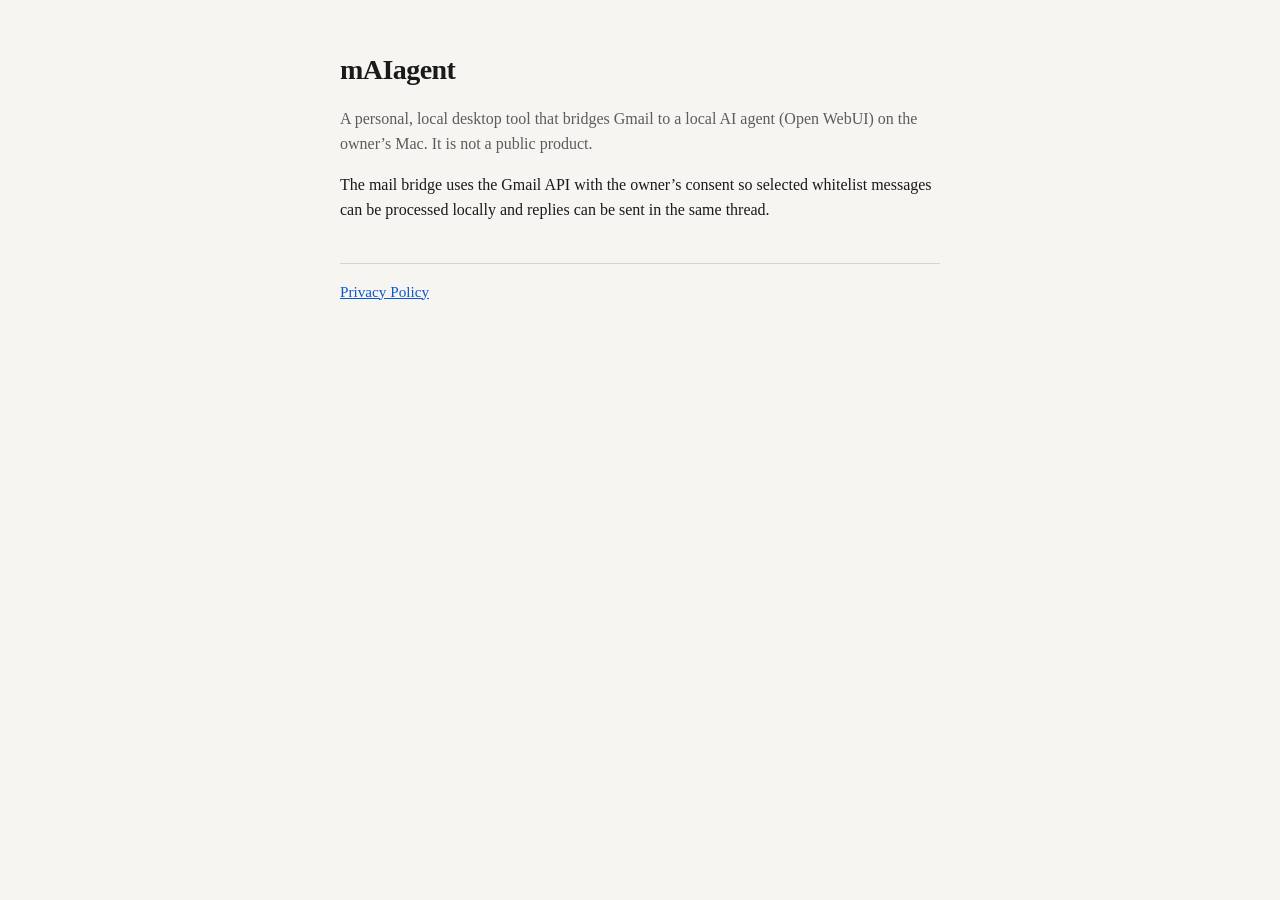
==== index.html @ bc53f13f "Add OAuth homepage and privacy policy for GitHub Pages. Co-authored-by: Cursor <cursoragent@cursor.c" ====
<!DOCTYPE html>
<html lang="en">
  <head>
    <meta charset="utf-8" />
    <meta name="viewport" content="width=device-width, initial-scale=1" />
    <title>mAIagent</title>
    <link rel="stylesheet" href="styles.css" />
  </head>
  <body>
    <main>
      <h1>mAIagent</h1>
      <p class="lead">
        A personal, local desktop tool that bridges Gmail to a local AI agent
        (Open WebUI) on the owner’s Mac. It is not a public product.
      </p>
      <p>
        The mail bridge uses the Gmail API with the owner’s consent so selected
        whitelist messages can be processed locally and replies can be sent in
        the same thread.
      </p>
      <nav>
        <a href="privacy/">Privacy Policy</a>
      </nav>
    </main>
  </body>
</html>
---- styles.css ----
:root {
  color-scheme: light dark;
  --bg: #f7f5f1;
  --fg: #1a1a1a;
  --muted: #5c5c5c;
  --link: #0b57d0;
  --border: #d9d4cb;
  --max: 40rem;
}

@media (prefers-color-scheme: dark) {
  :root {
    --bg: #121212;
    --fg: #ececec;
    --muted: #a8a8a8;
    --link: #8ab4f8;
    --border: #333;
  }
}

* {
  box-sizing: border-box;
}

body {
  margin: 0;
  font-family: "Iowan Old Style", "Palatino Linotype", Palatino, Georgia, serif;
  background: var(--bg);
  color: var(--fg);
  line-height: 1.55;
}

main {
  max-width: var(--max);
  margin: 0 auto;
  padding: 3rem 1.25rem 4rem;
}

h1 {
  font-size: 1.75rem;
  font-weight: 600;
  letter-spacing: -0.02em;
  margin: 0 0 0.75rem;
}

h2 {
  font-size: 1.15rem;
  font-weight: 600;
  margin: 2rem 0 0.5rem;
}

p,
li {
  color: var(--fg);
}

p.lead,
.muted {
  color: var(--muted);
}

a {
  color: var(--link);
}

nav {
  margin-top: 2.5rem;
  padding-top: 1rem;
  border-top: 1px solid var(--border);
  font-size: 0.95rem;
}

ul {
  padding-left: 1.2rem;
}

code {
  font-family: ui-monospace, SFMono-Regular, Menlo, Consolas, monospace;
  font-size: 0.9em;
}
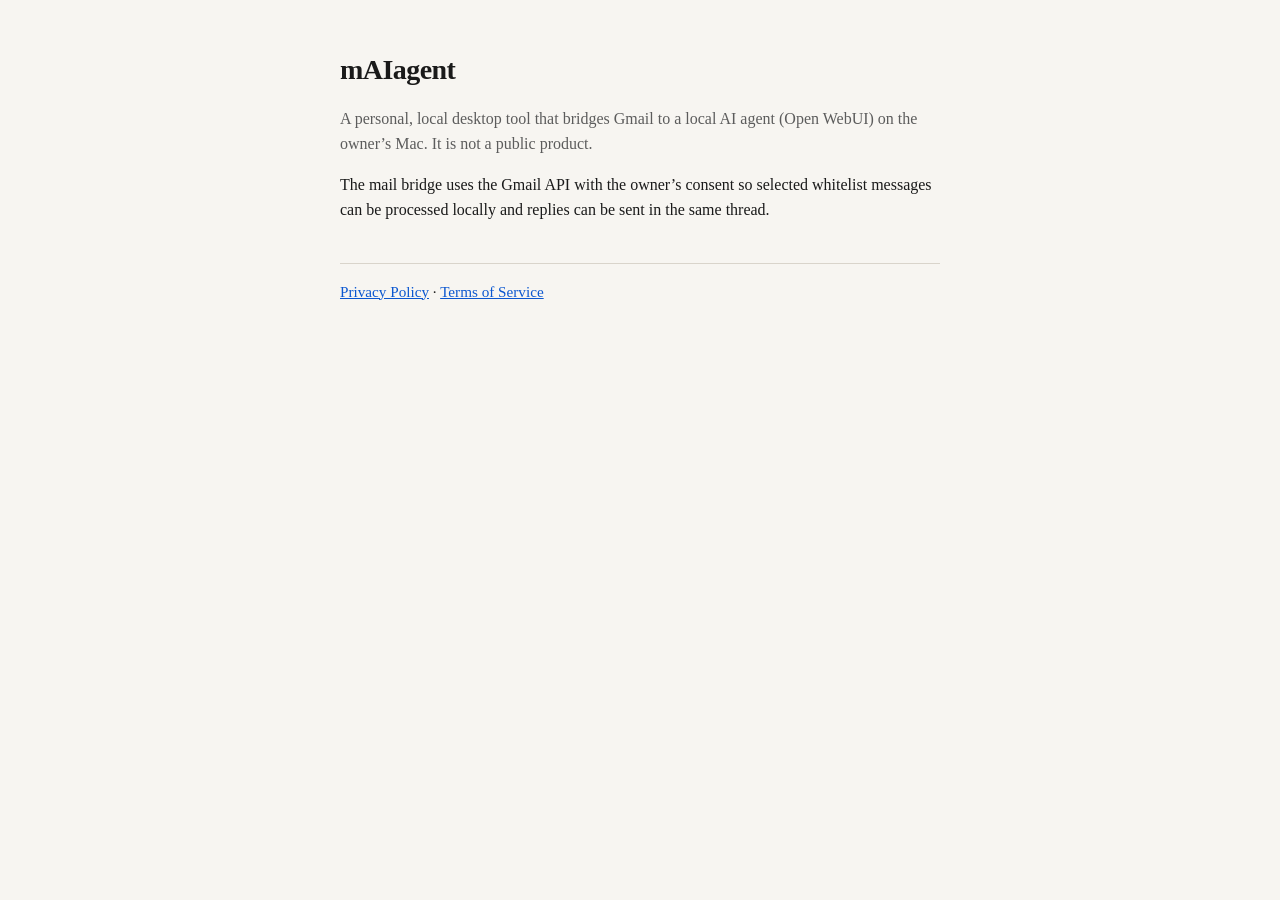
==== commit 84521ad0: "Add Terms of Service page for Google OAuth consent screen. Co-authored-by: Cursor <cursoragent@curso" ====
--- a/index.html
+++ b/index.html
@@ -20,6 +20,8 @@
       </p>
       <nav>
         <a href="privacy/">Privacy Policy</a>
+        ·
+        <a href="terms/">Terms of Service</a>
       </nav>
     </main>
   </body>
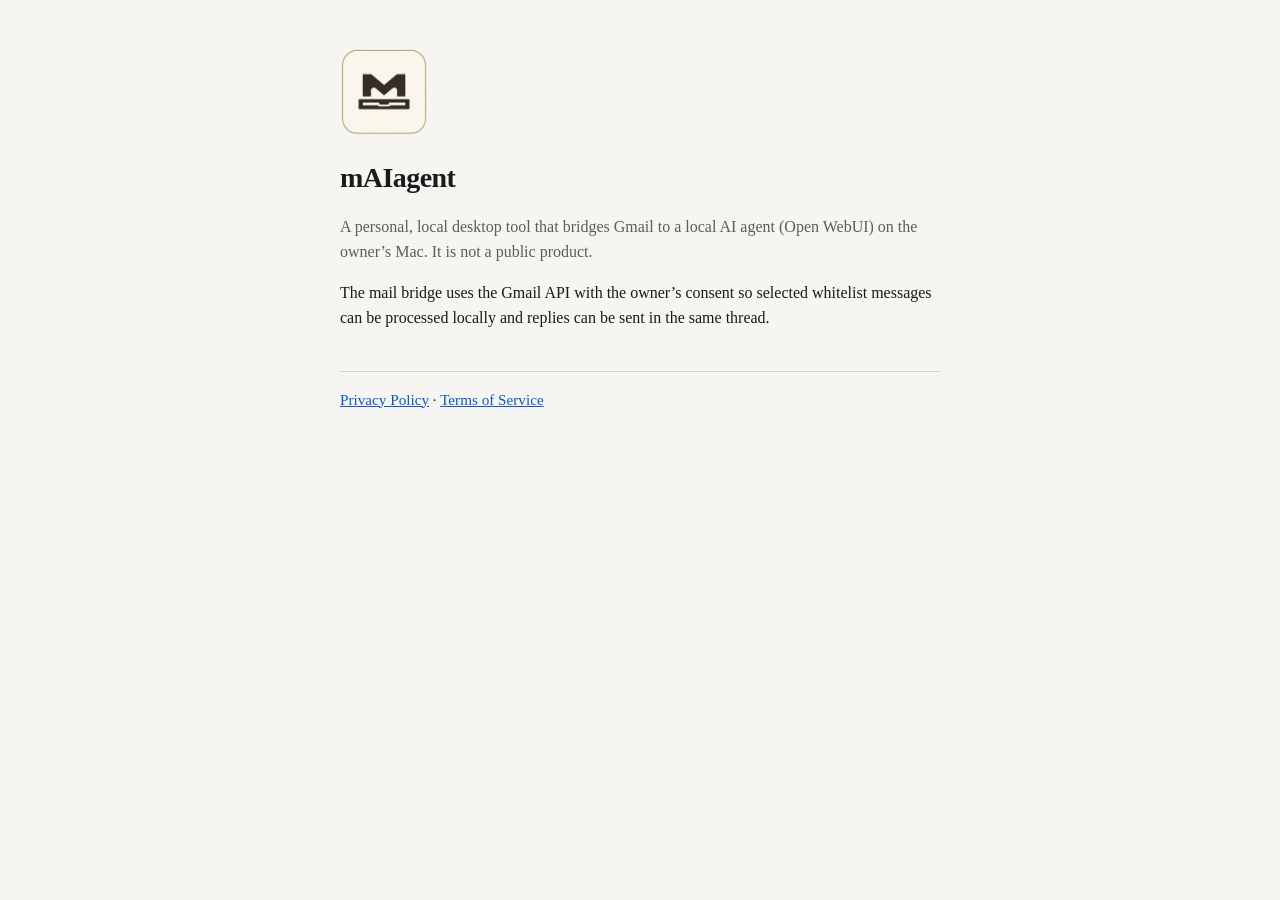
==== commit 51449434: "Add mAIagent logo and use it on the OAuth site pages. Co-authored-by: Cursor <cursoragent@cursor.com" ====
--- a/index.html
+++ b/index.html
@@ -4,10 +4,13 @@
     <meta charset="utf-8" />
     <meta name="viewport" content="width=device-width, initial-scale=1" />
     <title>mAIagent</title>
+    <link rel="icon" type="image/png" href="favicon.png" />
+    <link rel="apple-touch-icon" href="logo-192.png" />
     <link rel="stylesheet" href="styles.css" />
   </head>
   <body>
     <main>
+      <img class="logo" src="logo-192.png" width="192" height="192" alt="mAIagent logo" />
       <h1>mAIagent</h1>
       <p class="lead">
         A personal, local desktop tool that bridges Gmail to a local AI agent
--- a/styles.css
+++ b/styles.css
@@ -34,6 +34,21 @@
   max-width: var(--max);
   margin: 0 auto;
   padding: 3rem 1.25rem 4rem;
+}
+
+.logo {
+  display: block;
+  width: 5.5rem;
+  height: 5.5rem;
+  margin: 0 0 1.25rem;
+  border-radius: 1.1rem;
+}
+
+.logo-sm {
+  width: 2.5rem;
+  height: 2.5rem;
+  margin: 0 0 1rem;
+  border-radius: 0.55rem;
 }
 
 h1 {
